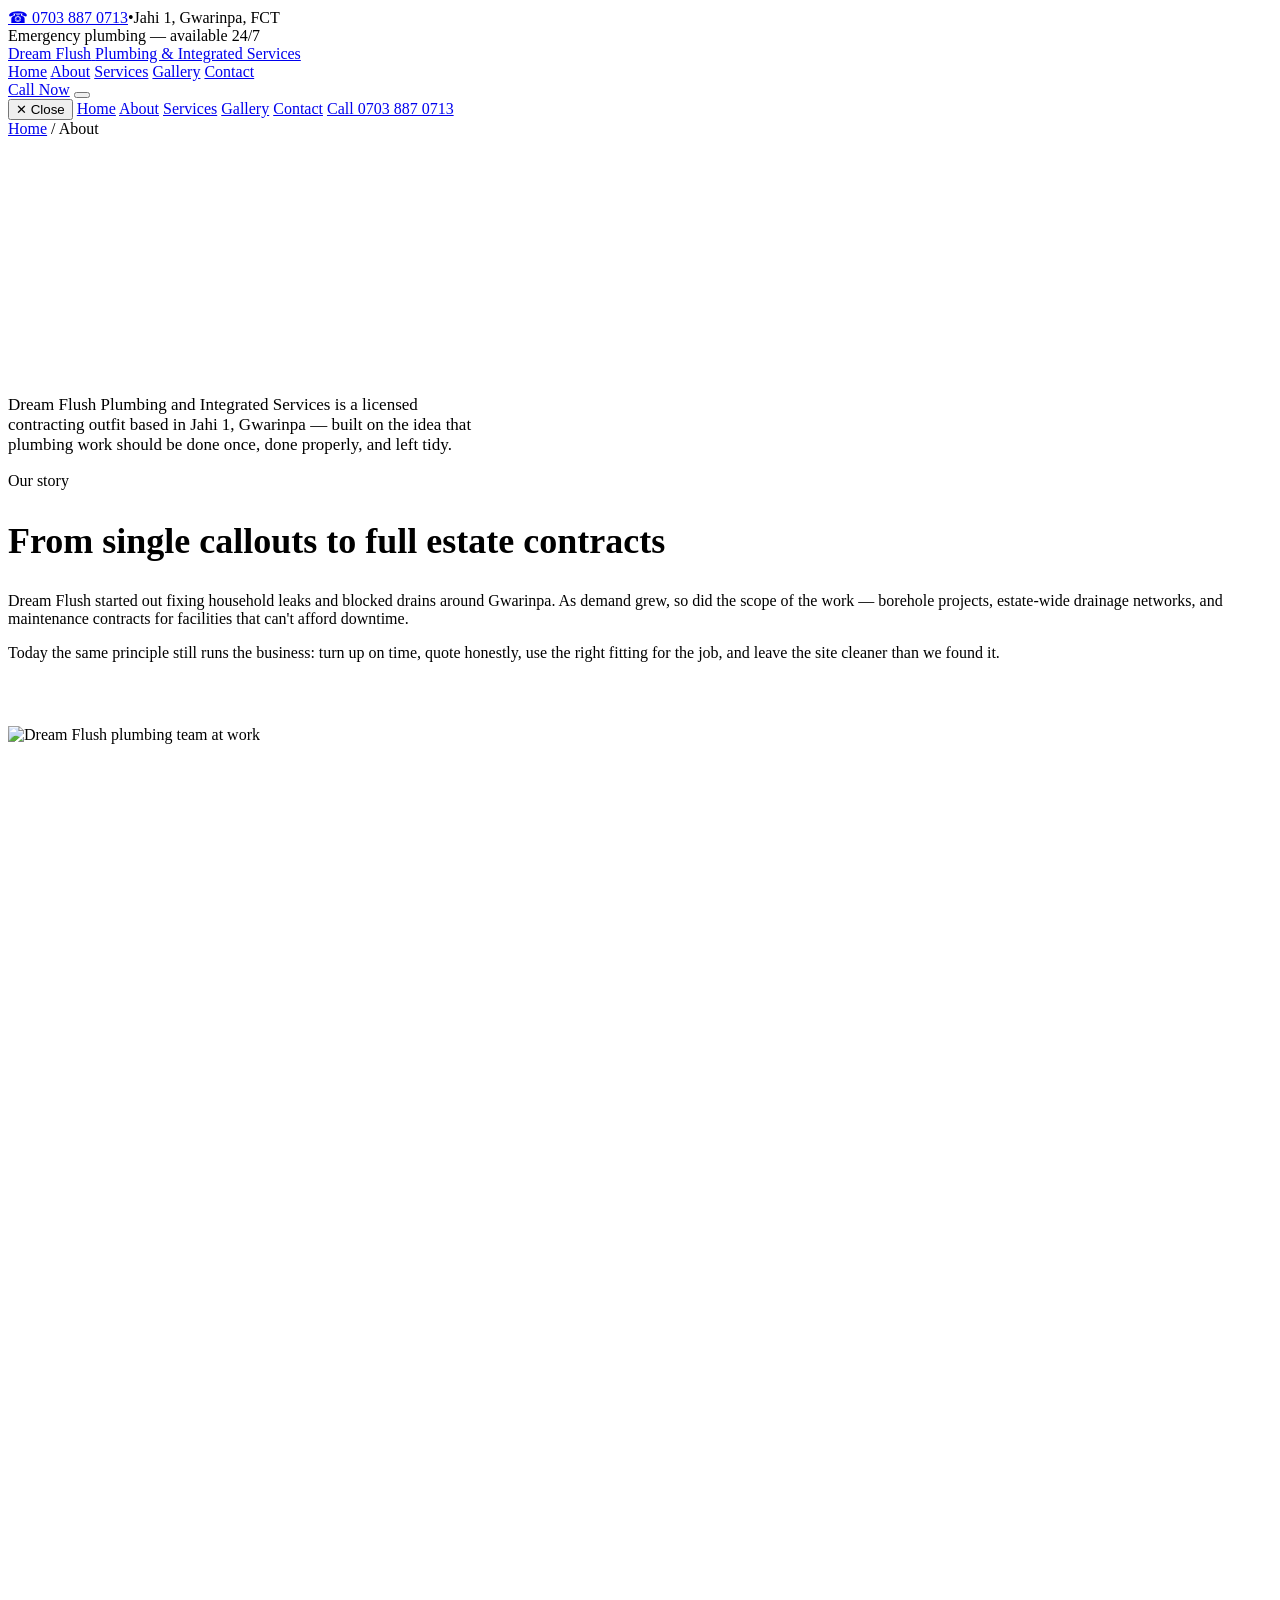
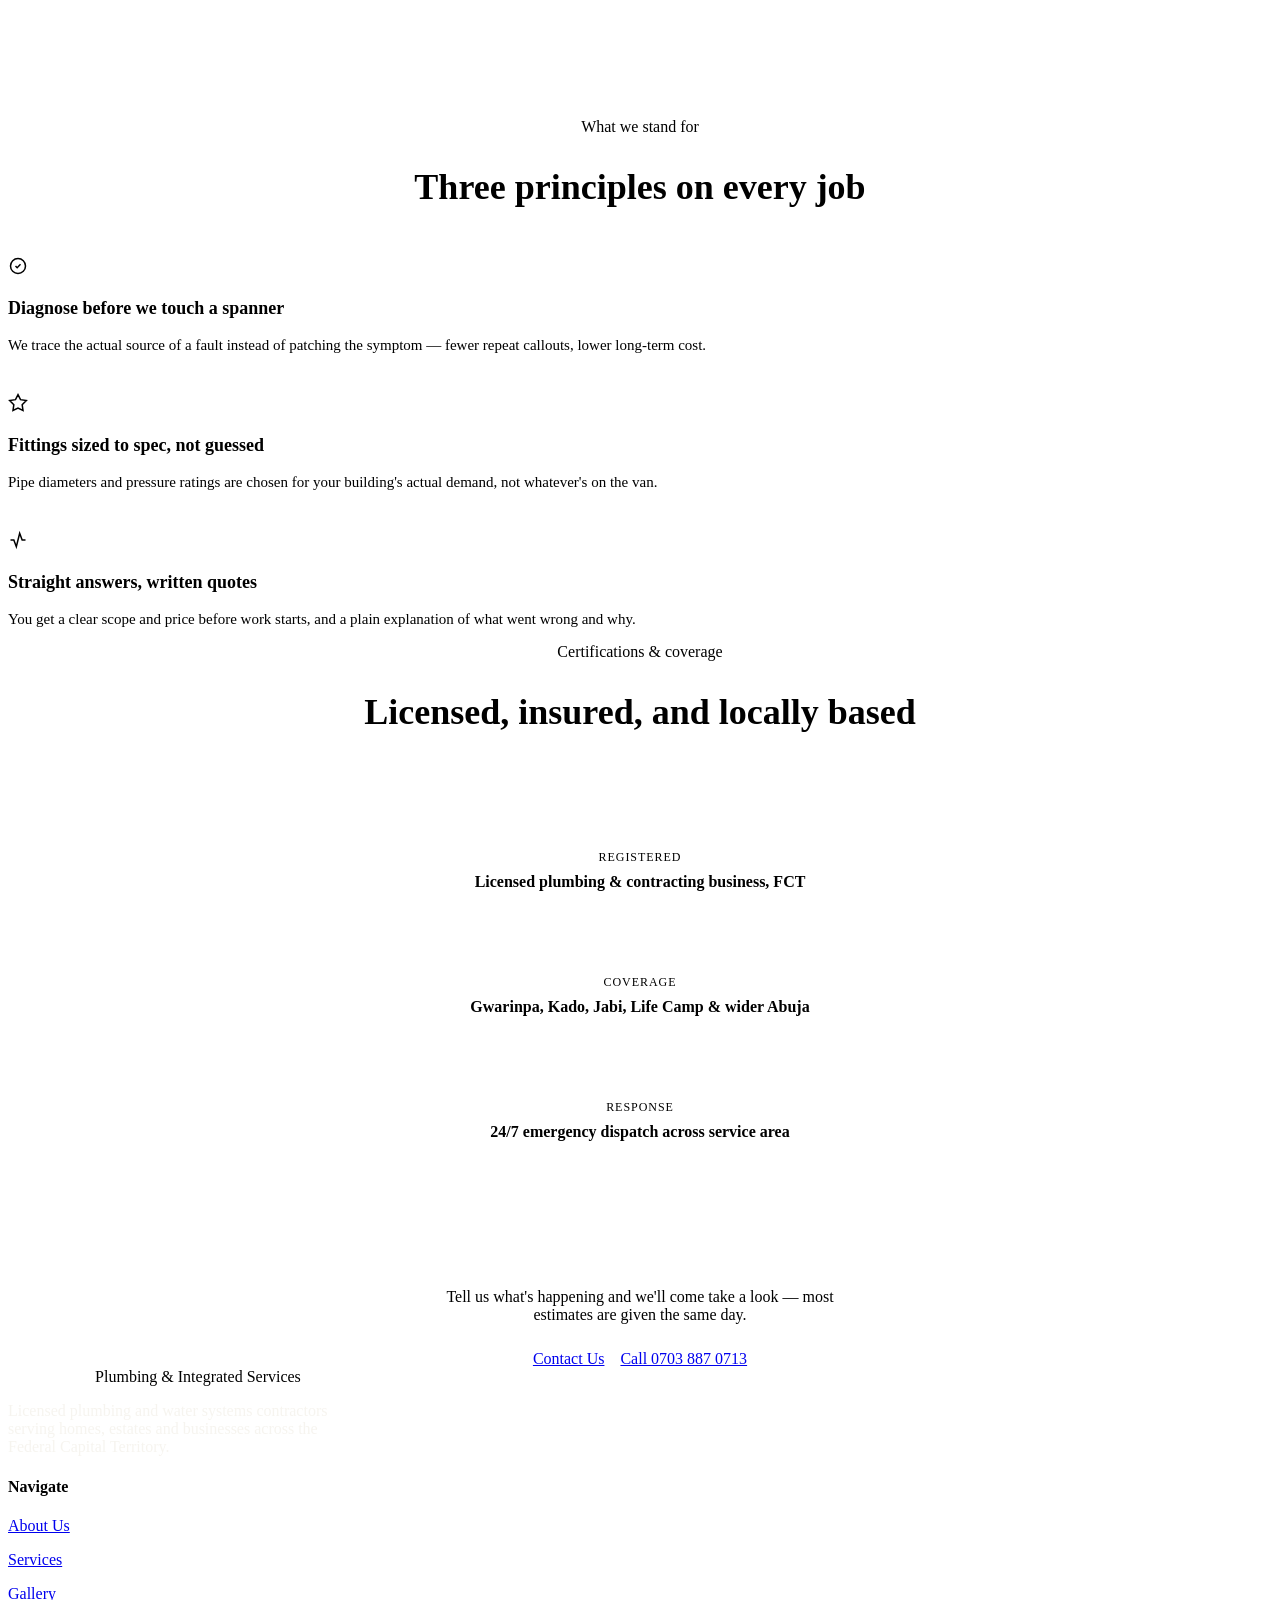
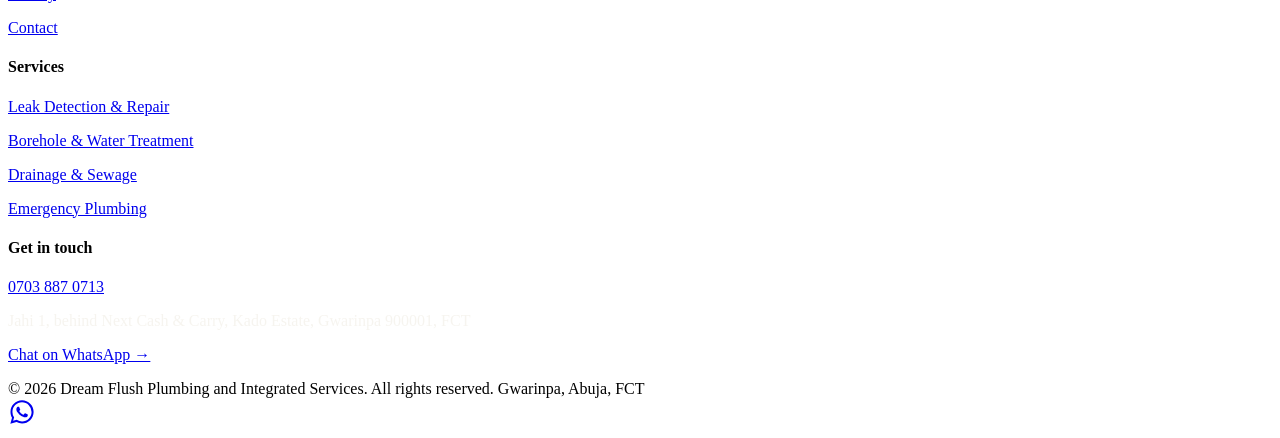
==== about.html @ ec83de67 "Create about.html" ====
<!DOCTYPE html>
<html lang="en">
<head>
<meta charset="UTF-8">
<meta name="viewport" content="width=device-width, initial-scale=1.0">
<title>About Us | Dream Flush Plumbing &amp; Integrated Services</title>
<meta name="description" content="Meet Dream Flush Plumbing and Integrated Services — licensed plumbing contractors based in Gwarinpa, Abuja, serving homes and estates across the FCT.">
<link rel="stylesheet" href="styles.css">
</head>
<body>

<header class="site">
  <div class="topstrip">
    <div class="wrap">
      <div><a href="tel:+2347038870713">☎ 0703 887 0713</a><span class="dot">•</span>Jahi 1, Gwarinpa, FCT</div>
      <div>Emergency plumbing — available 24/7</div>
    </div>
  </div>
  <nav class="main wrap">
    <a href="index.html" class="logo">
      <span class="name">Dream Flush</span>
      <span class="tag">Plumbing &amp; Integrated Services</span>
    </a>
    <div class="nav-links">
      <a href="index.html">Home</a>
      <a href="about.html" class="active">About</a>
      <a href="services.html">Services</a>
      <a href="gallery.html">Gallery</a>
      <a href="contact.html">Contact</a>
    </div>
    <a href="tel:+2347038870713" class="nav-cta">Call Now</a>
    <button class="hamburger" aria-label="Open menu"><span></span><span></span><span></span></button>
  </nav>
</header>

<div class="mobile-menu">
  <button class="close" aria-label="Close menu">✕ Close</button>
  <a href="index.html">Home</a>
  <a href="about.html">About</a>
  <a href="services.html">Services</a>
  <a href="gallery.html">Gallery</a>
  <a href="contact.html">Contact</a>
  <a href="tel:+2347038870713" class="btn btn-copper m-cta">Call 0703 887 0713</a>
</div>

<section class="page-head hero-dark">
  <div class="wrap">
    <div class="crumb"><a href="index.html">Home</a> / About</div>
    <h1 style="color:#fff; font-size:clamp(32px,5vw,50px); max-width:14ch;">The team behind Abuja's pipework</h1>
    <p style="color:var(--aqua-soft); max-width:56ch; font-size:17px; margin-top:12px;">
      Dream Flush Plumbing and Integrated Services is a licensed contracting outfit based in Jahi 1, Gwarinpa —
      built on the idea that plumbing work should be done once, done properly, and left tidy.
    </p>
  </div>
</section>

<section>
  <div class="wrap" style="display:grid; grid-template-columns:1fr; gap:48px; align-items:center;" >
    <style>.about-grid{grid-template-columns:1fr;} @media(min-width:900px){.about-grid{grid-template-columns:1fr 1fr;}}</style>
    <div class="about-grid" style="display:grid; gap:48px; align-items:center; grid-template-columns:1fr;">
      <div class="reveal">
        <div class="eyebrow">Our story</div>
        <h2 style="font-size:clamp(26px,4vw,36px);">From single callouts to full estate contracts</h2>
        <p style="color:var(--ink-soft);">Dream Flush started out fixing household leaks and blocked drains around Gwarinpa.
        As demand grew, so did the scope of the work — borehole projects, estate-wide drainage networks, and
        maintenance contracts for facilities that can't afford downtime.</p>
        <p style="color:var(--ink-soft);">Today the same principle still runs the business: turn up on time, quote honestly,
        use the right fitting for the job, and leave the site cleaner than we found it.</p>
      </div>
      <div class="gal-item reveal" style="aspect-ratio:4/3;">
        <img src="https://lh3.googleusercontent.com/gps-cs-s/APNQkAG44va2qsGjcH2vgxq_5ytP1JYHjE6SXFsL4aalk06mxyE47n9PB74376HYFMXALNdfs6HNCD58x3zQw6YOANW-cEYSKlXuD3-8Rk4hkGkesgUd8Yf0NPgBc46s3ewh7zDdNL8=w500-h500-n-k-no-nu" alt="Dream Flush plumbing team at work" loading="lazy">
      </div>
    </div>
  </div>
</section>

<section style="background:var(--paper-dim); border-top:1px solid var(--line); border-bottom:1px solid var(--line);">
  <div class="wrap">
    <div class="joint-connector" aria-hidden="true">
      <svg width="2" height="40" viewBox="0 0 2 40"><line x1="1" y1="0" x2="1" y2="40" style="stroke:var(--copper); stroke-width:2; stroke-dasharray:1 7;" stroke-linecap="round"/></svg>
      <span class="joint-node"></span>
    </div>
    <div class="reveal" style="text-align:center; max-width:640px; margin:0 auto 48px auto;">
      <div class="eyebrow" style="justify-content:center;">What we stand for</div>
      <h2 style="font-size:clamp(26px,4vw,36px);">Three principles on every job</h2>
    </div>
    <div style="display:grid; grid-template-columns:1fr; gap:24px;" class="mission-grid">
      <style>.mission-grid{grid-template-columns:1fr;} @media(min-width:768px){.mission-grid{grid-template-columns:repeat(3,1fr);}}</style>
      <div class="card reveal">
        <div class="service-icon"><svg width="20" height="20" viewBox="0 0 24 24" fill="none" stroke="currentColor" stroke-width="1.8"><path d="M9 12l2 2 4-4"/><circle cx="12" cy="12" r="9"/></svg></div>
        <h3 style="font-size:18px;">Diagnose before we touch a spanner</h3>
        <p style="color:var(--ink-soft); font-size:15px;">We trace the actual source of a fault instead of patching the symptom — fewer repeat callouts, lower long-term cost.</p>
      </div>
      <div class="card reveal">
        <div class="service-icon"><svg width="20" height="20" viewBox="0 0 24 24" fill="none" stroke="currentColor" stroke-width="1.8"><path d="M12 2l3 6 7 1-5 5 1 7-6-3-6 3 1-7-5-5 7-1z"/></svg></div>
        <h3 style="font-size:18px;">Fittings sized to spec, not guessed</h3>
        <p style="color:var(--ink-soft); font-size:15px;">Pipe diameters and pressure ratings are chosen for your building's actual demand, not whatever's on the van.</p>
      </div>
      <div class="card reveal">
        <div class="service-icon"><svg width="20" height="20" viewBox="0 0 24 24" fill="none" stroke="currentColor" stroke-width="1.8"><path d="M3 12h4l3 8 4-16 3 8h4"/></svg></div>
        <h3 style="font-size:18px;">Straight answers, written quotes</h3>
        <p style="color:var(--ink-soft); font-size:15px;">You get a clear scope and price before work starts, and a plain explanation of what went wrong and why.</p>
      </div>
    </div>
  </div>
</section>

<section>
  <div class="wrap" style="display:grid; grid-template-columns:1fr; gap:24px;" >
    <div class="reveal" style="text-align:center; max-width:640px; margin:0 auto 40px auto;">
      <div class="eyebrow" style="justify-content:center;">Certifications &amp; coverage</div>
      <h2 style="font-size:clamp(26px,4vw,36px);">Licensed, insured, and locally based</h2>
    </div>
    <div style="display:grid; grid-template-columns:1fr; gap:20px;" class="cert-grid">
      <style>.cert-grid{grid-template-columns:1fr;} @media(min-width:768px){.cert-grid{grid-template-columns:repeat(3,1fr);}}</style>
      <div class="reveal" style="text-align:center; padding:24px; border:1px solid var(--line); border-radius:var(--radius);">
        <div class="mono" style="color:var(--copper); font-size:12px; letter-spacing:.08em; text-transform:uppercase;">Registered</div>
        <p style="margin-top:8px; font-weight:600;">Licensed plumbing &amp; contracting business, FCT</p>
      </div>
      <div class="reveal" style="text-align:center; padding:24px; border:1px solid var(--line); border-radius:var(--radius);">
        <div class="mono" style="color:var(--copper); font-size:12px; letter-spacing:.08em; text-transform:uppercase;">Coverage</div>
        <p style="margin-top:8px; font-weight:600;">Gwarinpa, Kado, Jabi, Life Camp &amp; wider Abuja</p>
      </div>
      <div class="reveal" style="text-align:center; padding:24px; border:1px solid var(--line); border-radius:var(--radius);">
        <div class="mono" style="color:var(--copper); font-size:12px; letter-spacing:.08em; text-transform:uppercase;">Response</div>
        <p style="margin-top:8px; font-weight:600;">24/7 emergency dispatch across service area</p>
      </div>
    </div>
  </div>
</section>

<section class="hero-dark">
  <div class="wrap" style="position:relative; z-index:1; text-align:center;">
    <div class="reveal">
      <h2 style="color:#fff; font-size:clamp(26px,4vw,38px);">Have a project in mind?</h2>
      <p style="color:var(--aqua-soft); max-width:52ch; margin:0 auto;">Tell us what's happening and we'll come take a look — most estimates are given the same day.</p>
      <div style="display:flex; gap:16px; justify-content:center; flex-wrap:wrap; margin-top:26px;">
        <a href="contact.html" class="btn btn-copper">Contact Us</a>
        <a href="tel:+2347038870713" class="btn btn-outline">Call 0703 887 0713</a>
      </div>
    </div>
  </div>
</section>

<footer class="site">
  <div class="wrap">
    <div class="foot-grid">
      <div>
        <div class="logo" style="margin-bottom:16px;">
          <span class="name" style="color:#fff;">Dream Flush</span>
          <span class="tag">Plumbing &amp; Integrated Services</span>
        </div>
        <p style="color:rgba(242,240,232,.7); max-width:320px;">Licensed plumbing and water systems contractors serving homes, estates and businesses across the Federal Capital Territory.</p>
      </div>
      <div>
        <h4>Navigate</h4>
        <p><a href="about.html">About Us</a></p>
        <p><a href="services.html">Services</a></p>
        <p><a href="gallery.html">Gallery</a></p>
        <p><a href="contact.html">Contact</a></p>
      </div>
      <div>
        <h4>Services</h4>
        <p><a href="services.html">Leak Detection &amp; Repair</a></p>
        <p><a href="services.html">Borehole &amp; Water Treatment</a></p>
        <p><a href="services.html">Drainage &amp; Sewage</a></p>
        <p><a href="services.html">Emergency Plumbing</a></p>
      </div>
      <div>
        <h4>Get in touch</h4>
        <p><a href="tel:+2347038870713">0703 887 0713</a></p>
        <p style="color:rgba(242,240,232,.7);">Jahi 1, behind Next Cash &amp; Carry, Kado Estate, Gwarinpa 900001, FCT</p>
        <p><a href="https://wa.me/2347038870713" target="_blank" rel="noopener">Chat on WhatsApp →</a></p>
      </div>
    </div>
    <div class="foot-bottom">
      <span>© 2026 Dream Flush Plumbing and Integrated Services. All rights reserved.</span>
      <span>Gwarinpa, Abuja, FCT</span>
    </div>
  </div>
</footer>

<a href="https://wa.me/2347038870713" class="wa-float" target="_blank" rel="noopener" aria-label="Chat on WhatsApp">
  <svg width="28" height="28" viewBox="0 0 24 24" fill="currentColor"><path d="M12.04 2C6.58 2 2.13 6.45 2.13 11.91c0 1.75.46 3.45 1.32 4.95L2 22l5.28-1.38a9.9 9.9 0 004.76 1.21h.01c5.46 0 9.9-4.45 9.9-9.91C21.96 6.45 17.5 2 12.04 2zm0 18.06h-.01a8.2 8.2 0 01-4.18-1.14l-.3-.18-3.12.82.83-3.04-.2-.31a8.16 8.16 0 01-1.26-4.3c0-4.51 3.68-8.19 8.2-8.19 2.19 0 4.25.85 5.8 2.4a8.13 8.13 0 012.4 5.8c0 4.51-3.68 8.14-8.16 8.14zm4.48-6.12c-.24-.12-1.45-.72-1.67-.8-.22-.08-.39-.12-.55.12-.16.24-.63.8-.78.96-.14.16-.29.18-.53.06-.24-.12-1.02-.38-1.94-1.2-.72-.64-1.2-1.43-1.34-1.67-.14-.24-.02-.37.11-.49.11-.11.24-.29.36-.43.12-.14.16-.24.24-.4.08-.16.04-.3-.02-.42-.06-.12-.55-1.32-.75-1.8-.2-.48-.4-.42-.55-.42-.14 0-.3-.02-.46-.02s-.42.06-.64.3c-.22.24-.85.83-.85 2.02 0 1.19.87 2.34.99 2.5.12.16 1.71 2.61 4.14 3.66.58.25 1.03.4 1.38.51.58.18 1.11.16 1.53.1.47-.07 1.45-.59 1.65-1.16.2-.57.2-1.06.14-1.16-.06-.1-.22-.16-.46-.28z"/></svg>
</a>

<script src="script.js"></script>
</body>
</html>
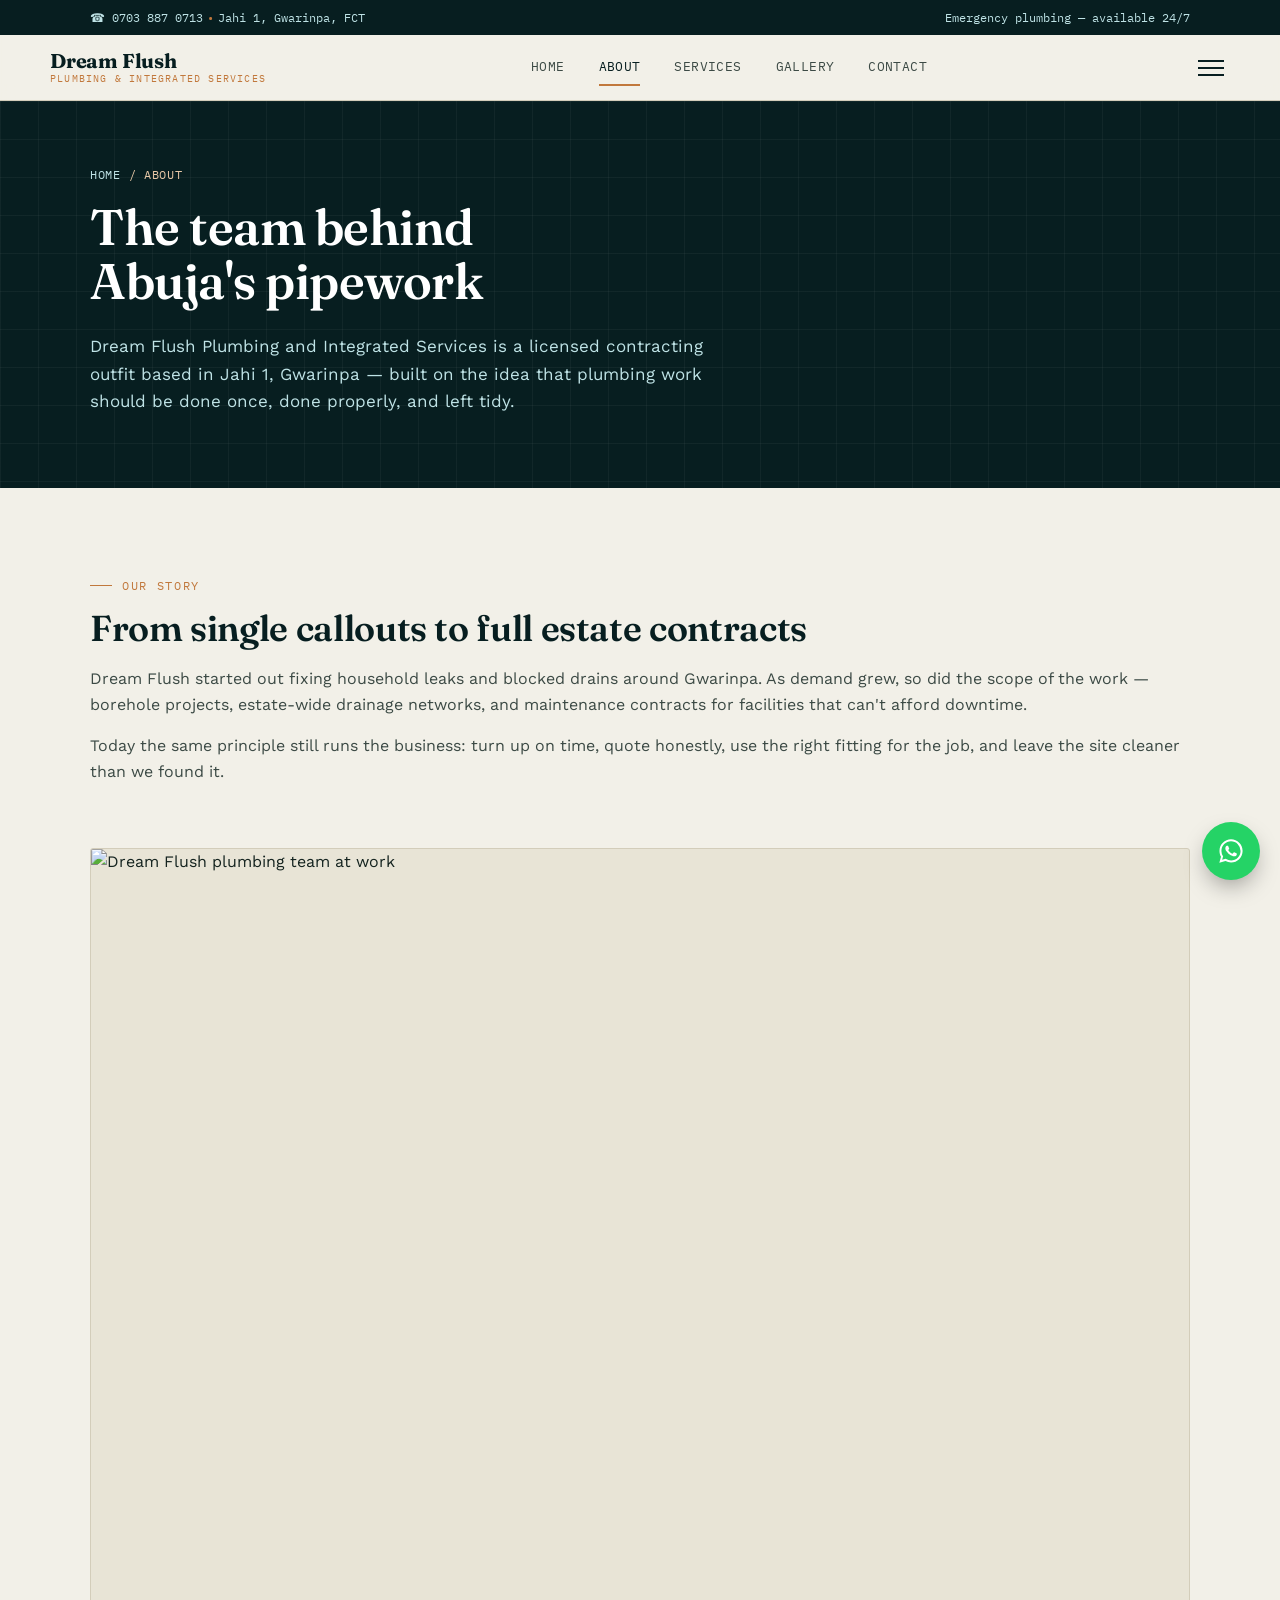
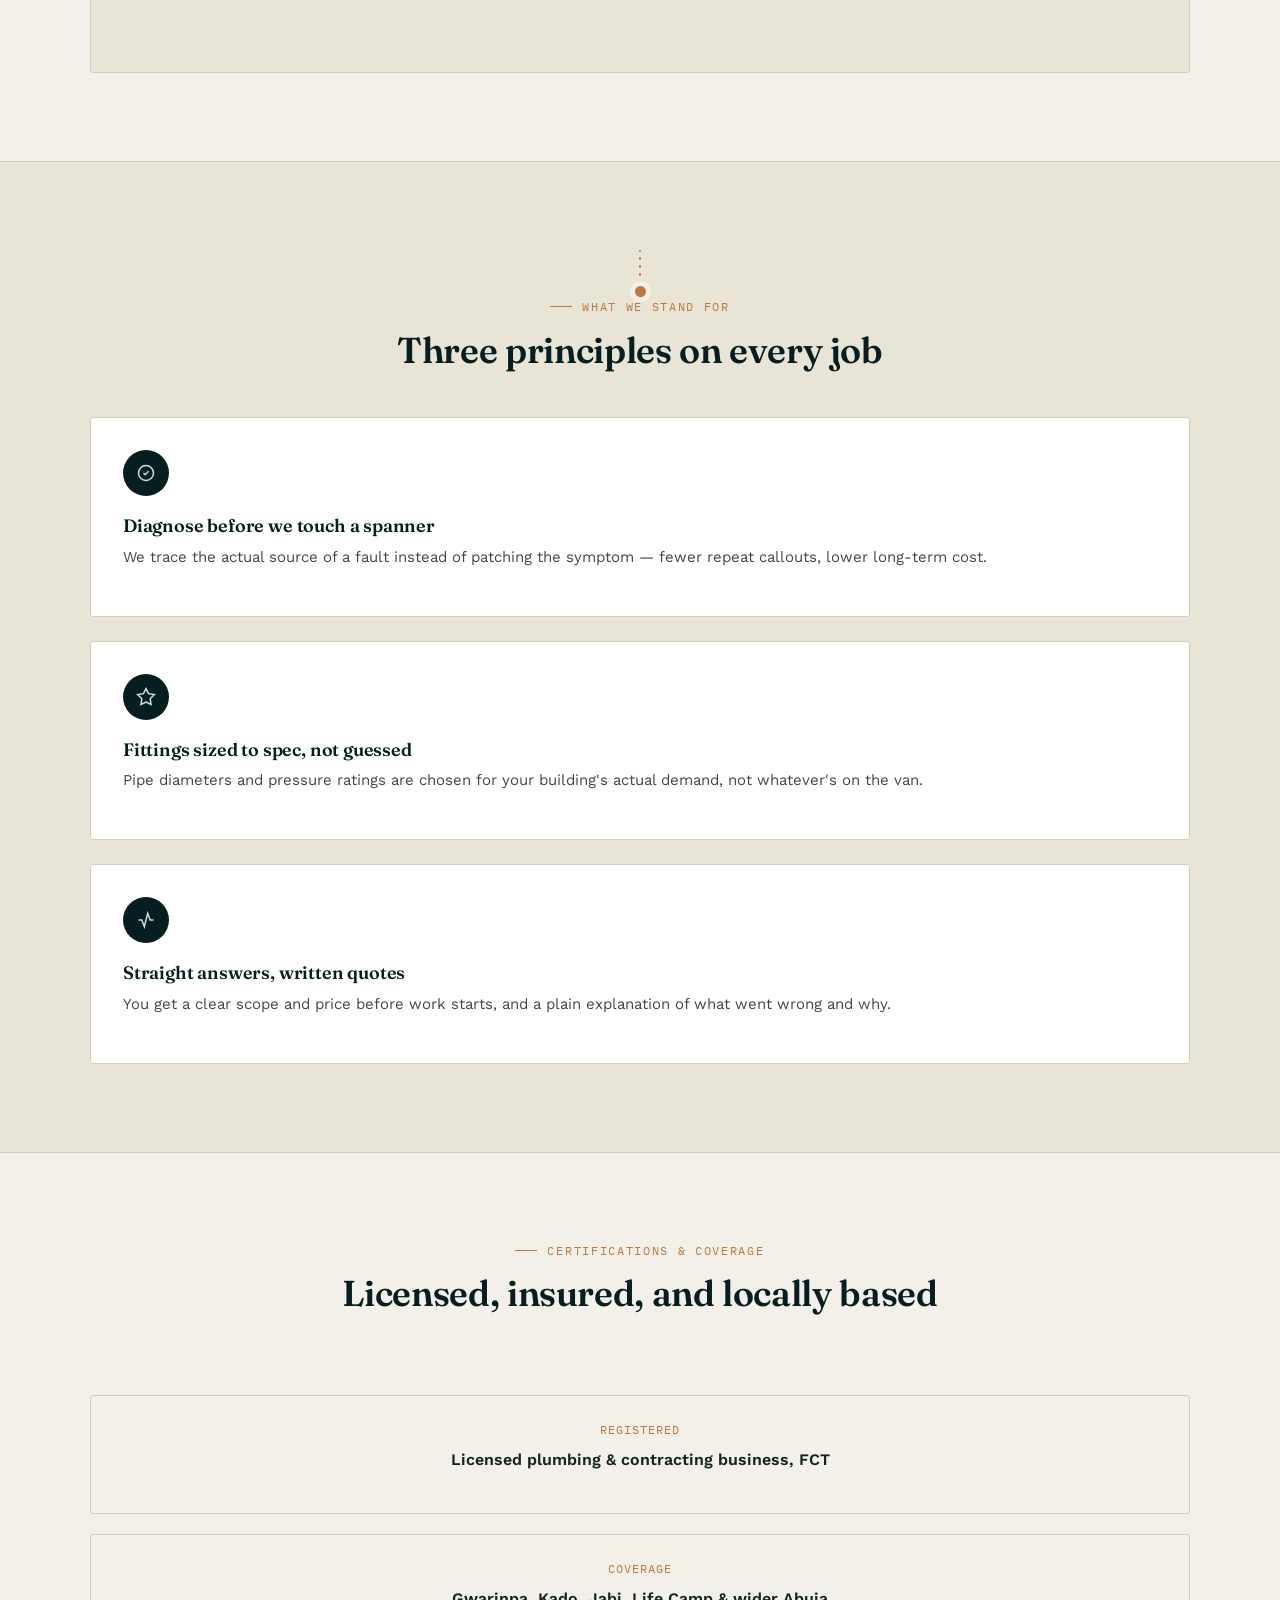
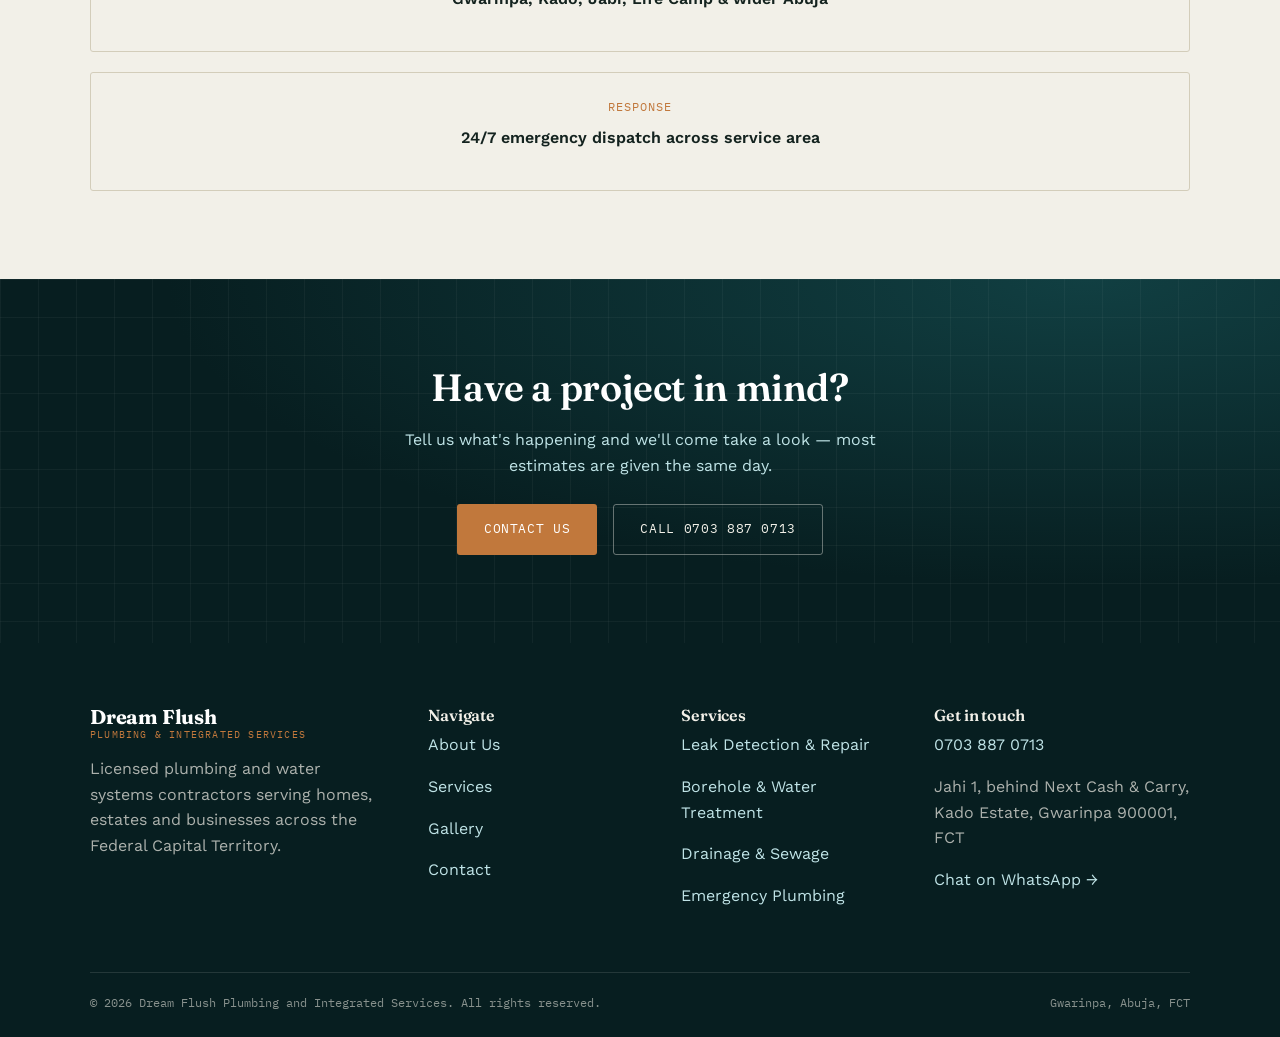
==== commit fe7ff89c: "Update about.html" ====
--- a/about.html
+++ b/about.html
@@ -5,7 +5,325 @@
 <meta name="viewport" content="width=device-width, initial-scale=1.0">
 <title>About Us | Dream Flush Plumbing &amp; Integrated Services</title>
 <meta name="description" content="Meet Dream Flush Plumbing and Integrated Services — licensed plumbing contractors based in Gwarinpa, Abuja, serving homes and estates across the FCT.">
-<link rel="stylesheet" href="styles.css">
+<style>
+/* ============================================================
+   DREAM FLUSH — design tokens
+   ============================================================ */
+@import url('https://fonts.googleapis.com/css2?family=Fraunces:opsz,wght@9..144,400;9..144,500;9..144,600;9..144,700&family=Work+Sans:wght@400;500;600;700&family=IBM+Plex+Mono:wght@400;500&display=swap');
+
+:root{
+  --ink:        #14231F;
+  --ink-soft:   #3C4A45;
+  --paper:      #F2F0E8;
+  --paper-dim:  #E8E4D6;
+  --navy:       #0E3A3D;
+  --navy-deep:  #071E20;
+  --aqua:       #2FADBE;
+  --aqua-soft:  #BFE3E6;
+  --copper:     #C1783C;
+  --copper-dim: #E8C9A8;
+  --line:       #D3CDBA;
+  --radius:     3px;
+  --shadow:     0 12px 30px -14px rgba(7,30,32,0.35);
+}
+
+*{box-sizing:border-box;}
+html{scroll-behavior:smooth;}
+body{
+  margin:0;
+  background:var(--paper);
+  color:var(--ink);
+  font-family:'Work Sans', sans-serif;
+  font-size:16px;
+  line-height:1.6;
+  -webkit-font-smoothing:antialiased;
+}
+h1,h2,h3,h4{
+  font-family:'Fraunces', serif;
+  font-weight:600;
+  line-height:1.08;
+  margin:0 0 .5em 0;
+  color:var(--navy-deep);
+  letter-spacing:-0.01em;
+}
+p{margin:0 0 1em 0;}
+a{color:inherit; text-decoration:none;}
+img{max-width:100%; display:block;}
+.mono{font-family:'IBM Plex Mono', monospace;}
+
+.wrap{max-width:1180px; margin:0 auto; padding:0 24px;}
+@media(min-width:768px){.wrap{padding:0 40px;}}
+
+.eyebrow{
+  font-family:'IBM Plex Mono', monospace;
+  font-size:12px;
+  letter-spacing:.14em;
+  text-transform:uppercase;
+  color:var(--copper);
+  display:flex;
+  align-items:center;
+  gap:10px;
+  margin-bottom:14px;
+}
+.eyebrow::before{
+  content:'';
+  width:22px;height:1px;background:var(--copper);
+  display:inline-block;
+}
+.spec-tag{
+  font-family:'IBM Plex Mono', monospace;
+  font-size:11px;
+  letter-spacing:.04em;
+  color:var(--navy);
+  background:var(--aqua-soft);
+  border:1px solid var(--aqua);
+  padding:3px 8px;
+  border-radius:2px;
+  white-space:nowrap;
+}
+
+/* ---------- buttons ---------- */
+.btn{
+  display:inline-flex; align-items:center; gap:10px;
+  font-family:'IBM Plex Mono', monospace;
+  font-size:13px; letter-spacing:.05em; text-transform:uppercase;
+  padding:14px 26px;
+  border-radius:var(--radius);
+  border:1px solid transparent;
+  cursor:pointer;
+  transition:transform .18s ease, box-shadow .18s ease, background .18s ease, color .18s ease;
+}
+.btn-copper{ background:var(--copper); color:#fff; }
+.btn-copper:hover{ transform:translateY(-2px); box-shadow:var(--shadow); background:#A9662D; }
+.btn-outline{ background:transparent; color:var(--paper); border-color:rgba(242,240,232,.4); }
+.btn-outline:hover{ border-color:var(--paper); background:rgba(242,240,232,.08); }
+.btn-outline-dark{ background:transparent; color:var(--navy-deep); border-color:var(--navy-deep); }
+.btn-outline-dark:hover{ background:var(--navy-deep); color:var(--paper); }
+
+/* ---------- top strip ---------- */
+.topstrip{
+  background:var(--navy-deep);
+  color:var(--aqua-soft);
+  font-family:'IBM Plex Mono', monospace;
+  font-size:12px;
+  padding:8px 0;
+}
+.topstrip .wrap{display:flex; justify-content:space-between; align-items:center; gap:16px; flex-wrap:wrap;}
+.topstrip a{color:var(--aqua-soft); transition:color .15s;}
+.topstrip a:hover{color:#fff;}
+.topstrip .dot{color:var(--copper); margin:0 4px;}
+
+/* ---------- nav ---------- */
+header.site{
+  position:sticky; top:0; z-index:50;
+  background:rgba(242,240,232,.92);
+  backdrop-filter:blur(8px);
+  border-bottom:1px solid var(--line);
+}
+nav.main{
+  display:flex; align-items:center; justify-content:space-between;
+  padding:16px 0;
+}
+.logo{
+  display:flex; flex-direction:column; line-height:1;
+}
+.logo .name{
+  font-family:'Fraunces', serif; font-weight:700; font-size:20px; color:var(--navy-deep);
+  letter-spacing:-0.01em;
+}
+.logo .tag{
+  font-family:'IBM Plex Mono', monospace; font-size:10px; letter-spacing:.12em;
+  color:var(--copper); text-transform:uppercase; margin-top:3px;
+}
+.nav-links{
+  display:none; gap:34px; align-items:center;
+  font-family:'IBM Plex Mono', monospace; font-size:13px; letter-spacing:.03em; text-transform:uppercase;
+}
+.nav-links a{ position:relative; color:var(--ink-soft); padding:4px 0; }
+.nav-links a:hover, .nav-links a.active{ color:var(--navy-deep); }
+.nav-links a.active::after{
+  content:''; position:absolute; left:0; right:0; bottom:-4px; height:2px; background:var(--copper);
+}
+@media(min-width:900px){ .nav-links{display:flex;} .nav-cta{display:inline-flex;} .hamburger{display:none;} }
+
+.nav-cta{
+  display:none;
+  font-family:'IBM Plex Mono', monospace; font-size:12px; letter-spacing:.05em; text-transform:uppercase;
+  background:var(--navy-deep); color:#fff; padding:11px 20px; border-radius:var(--radius);
+}
+.nav-cta:hover{ background:var(--copper); }
+
+.hamburger{
+  display:flex; flex-direction:column; gap:5px; background:none; border:none; cursor:pointer; padding:6px;
+}
+.hamburger span{width:26px; height:2px; background:var(--navy-deep); display:block; transition:all .25s ease;}
+.hamburger.open span:nth-child(1){transform:translateY(7px) rotate(45deg);}
+.hamburger.open span:nth-child(2){opacity:0;}
+.hamburger.open span:nth-child(3){transform:translateY(-7px) rotate(-45deg);}
+
+.mobile-menu{
+  position:fixed; inset:0; top:0; background:var(--navy-deep); z-index:60;
+  display:flex; flex-direction:column; justify-content:center; align-items:flex-start;
+  padding:40px; gap:0;
+  transform:translateY(-100%); transition:transform .35s cubic-bezier(.65,0,.35,1);
+}
+.mobile-menu.open{ transform:translateY(0); }
+.mobile-menu a{
+  font-family:'Fraunces', serif; font-size:34px; color:var(--paper); padding:14px 0;
+  border-bottom:1px solid rgba(242,240,232,.12); width:100%;
+}
+.mobile-menu .close{
+  position:absolute; top:20px; right:24px; background:none; border:none; color:var(--paper);
+  font-size:28px; cursor:pointer; font-family:'IBM Plex Mono', monospace;
+}
+.mobile-menu .m-cta{
+  margin-top:24px;
+}
+
+/* ---------- hero pattern ---------- */
+.hero-dark{
+  background:radial-gradient(120% 140% at 85% 0%, #113F42 0%, var(--navy-deep) 60%);
+  color:var(--paper);
+  position:relative;
+  overflow:hidden;
+}
+.hero-dark::after{
+  content:'';
+  position:absolute; inset:0;
+  background-image:
+    linear-gradient(rgba(242,240,232,.045) 1px, transparent 1px),
+    linear-gradient(90deg, rgba(242,240,232,.045) 1px, transparent 1px);
+  background-size:38px 38px;
+  pointer-events:none;
+}
+
+/* ---------- pipe route signature ---------- */
+.pipe-route{
+  position:relative;
+}
+.pipe-route svg{
+  position:absolute; left:50%; top:0; transform:translateX(-50%);
+  height:100%; width:auto; z-index:0; opacity:.9;
+}
+.pipe-joint{
+  position:relative; z-index:1;
+}
+.pipe-joint .node{
+  width:13px; height:13px; border-radius:50%; background:var(--copper);
+  border:3px solid var(--paper); box-shadow:0 0 0 1px var(--copper);
+  margin:0 auto 18px auto;
+}
+.joint-connector{ display:flex; flex-direction:column; align-items:center; margin:0 auto; width:fit-content; }
+.joint-node{
+  width:11px; height:11px; border-radius:50%; background:var(--copper);
+  margin-top:-4px; box-shadow:0 0 0 5px var(--paper);
+}
+
+/* ---------- section rhythm ---------- */
+section{ padding:88px 0; }
+.section-tight{ padding:56px 0; }
+.divider{ height:1px; background:var(--line); border:none; }
+
+/* ---------- cards ---------- */
+.card{
+  background:#fff; border:1px solid var(--line); border-radius:var(--radius);
+  padding:32px; transition:transform .2s ease, box-shadow .2s ease, border-color .2s ease;
+}
+.card:hover{ transform:translateY(-4px); box-shadow:var(--shadow); border-color:var(--aqua); }
+
+.service-icon{
+  width:46px; height:46px; border-radius:50%;
+  background:var(--navy-deep); color:var(--aqua-soft);
+  display:flex; align-items:center; justify-content:center;
+  margin-bottom:20px;
+}
+
+/* ---------- reveal on scroll ---------- */
+.reveal{ opacity:0; transform:translateY(22px); transition:opacity .7s ease, transform .7s ease; }
+.reveal.in{ opacity:1; transform:translateY(0); }
+
+/* ---------- footer ---------- */
+footer.site{
+  background:var(--navy-deep); color:var(--paper); padding:64px 0 24px 0;
+}
+footer.site h4{ color:var(--paper); font-size:16px; }
+footer.site a{ color:var(--aqua-soft); }
+footer.site a:hover{ color:#fff; }
+.foot-grid{
+  display:grid; grid-template-columns:1fr; gap:40px;
+}
+@media(min-width:800px){ .foot-grid{grid-template-columns:1.4fr 1fr 1fr 1.2fr;} }
+.foot-bottom{
+  margin-top:48px; padding-top:20px; border-top:1px solid rgba(242,240,232,.12);
+  font-family:'IBM Plex Mono', monospace; font-size:12px; color:rgba(242,240,232,.55);
+  display:flex; justify-content:space-between; flex-wrap:wrap; gap:10px;
+}
+
+/* ---------- whatsapp float ---------- */
+.wa-float{
+  position:fixed; right:20px; bottom:20px; z-index:70;
+  width:58px; height:58px; border-radius:50%;
+  background:#25D366; color:#fff;
+  display:flex; align-items:center; justify-content:center;
+  box-shadow:0 10px 24px -6px rgba(0,0,0,.4);
+  animation:wa-pulse 2.6s infinite;
+}
+.wa-float:hover{ transform:scale(1.06); }
+@keyframes wa-pulse{
+  0%{ box-shadow:0 0 0 0 rgba(37,211,102,.5), 0 10px 24px -6px rgba(0,0,0,.4);}
+  70%{ box-shadow:0 0 0 14px rgba(37,211,102,0), 0 10px 24px -6px rgba(0,0,0,.4);}
+  100%{ box-shadow:0 0 0 0 rgba(37,211,102,0), 0 10px 24px -6px rgba(0,0,0,.4);}
+}
+
+/* ---------- page header (inner pages) ---------- */
+.page-head{
+  background:var(--navy-deep); color:var(--paper); padding:64px 0 56px 0;
+  position:relative; overflow:hidden;
+}
+.page-head .wrap{ position:relative; z-index:1; }
+.crumb{
+  font-family:'IBM Plex Mono', monospace; font-size:12px; letter-spacing:.06em; text-transform:uppercase;
+  color:var(--copper-dim); margin-bottom:16px;
+}
+.crumb a{ color:var(--aqua-soft); } .crumb a:hover{ color:#fff; }
+
+/* ---------- gallery ---------- */
+.gal-item{
+  position:relative; overflow:hidden; border-radius:var(--radius);
+  border:1px solid var(--line);
+  background:var(--paper-dim);
+}
+.gal-item img{ width:100%; height:100%; object-fit:cover; transition:transform .5s ease; display:block; }
+.gal-item:hover img{ transform:scale(1.06); }
+.gal-cap{
+  position:absolute; left:0; right:0; bottom:0; padding:14px 16px;
+  background:linear-gradient(to top, rgba(7,30,32,.85), transparent);
+  color:#fff; font-family:'IBM Plex Mono', monospace; font-size:12px; letter-spacing:.03em;
+}
+
+/* ---------- forms ---------- */
+.field{ margin-bottom:20px; }
+.field label{
+  display:block; font-family:'IBM Plex Mono', monospace; font-size:12px; letter-spacing:.05em;
+  text-transform:uppercase; color:var(--navy); margin-bottom:8px;
+}
+.field input, .field textarea, .field select{
+  width:100%; padding:13px 14px; border:1px solid var(--line); border-radius:var(--radius);
+  background:#fff; font-family:'Work Sans', sans-serif; font-size:15px; color:var(--ink);
+}
+.field input:focus, .field textarea:focus, .field select:focus{
+  outline:none; border-color:var(--aqua); box-shadow:0 0 0 3px var(--aqua-soft);
+}
+.field textarea{ resize:vertical; min-height:120px; }
+
+/* focus visibility for accessibility */
+a:focus-visible, button:focus-visible{ outline:2px solid var(--copper); outline-offset:2px; }
+
+@media (prefers-reduced-motion: reduce){
+  *{ animation:none !important; transition:none !important; scroll-behavior:auto !important; }
+}
+
+</style>
 </head>
 <body>
 
@@ -184,6 +502,67 @@
   <svg width="28" height="28" viewBox="0 0 24 24" fill="currentColor"><path d="M12.04 2C6.58 2 2.13 6.45 2.13 11.91c0 1.75.46 3.45 1.32 4.95L2 22l5.28-1.38a9.9 9.9 0 004.76 1.21h.01c5.46 0 9.9-4.45 9.9-9.91C21.96 6.45 17.5 2 12.04 2zm0 18.06h-.01a8.2 8.2 0 01-4.18-1.14l-.3-.18-3.12.82.83-3.04-.2-.31a8.16 8.16 0 01-1.26-4.3c0-4.51 3.68-8.19 8.2-8.19 2.19 0 4.25.85 5.8 2.4a8.13 8.13 0 012.4 5.8c0 4.51-3.68 8.14-8.16 8.14zm4.48-6.12c-.24-.12-1.45-.72-1.67-.8-.22-.08-.39-.12-.55.12-.16.24-.63.8-.78.96-.14.16-.29.18-.53.06-.24-.12-1.02-.38-1.94-1.2-.72-.64-1.2-1.43-1.34-1.67-.14-.24-.02-.37.11-.49.11-.11.24-.29.36-.43.12-.14.16-.24.24-.4.08-.16.04-.3-.02-.42-.06-.12-.55-1.32-.75-1.8-.2-.48-.4-.42-.55-.42-.14 0-.3-.02-.46-.02s-.42.06-.64.3c-.22.24-.85.83-.85 2.02 0 1.19.87 2.34.99 2.5.12.16 1.71 2.61 4.14 3.66.58.25 1.03.4 1.38.51.58.18 1.11.16 1.53.1.47-.07 1.45-.59 1.65-1.16.2-.57.2-1.06.14-1.16-.06-.1-.22-.16-.46-.28z"/></svg>
 </a>
 
-<script src="script.js"></script>
+<script>
+// Dream Flush — shared site behaviour
+document.addEventListener('DOMContentLoaded', function () {
+
+  // Mobile menu
+  var hamburger = document.querySelector('.hamburger');
+  var mobileMenu = document.querySelector('.mobile-menu');
+  var closeBtn = document.querySelector('.mobile-menu .close');
+
+  function openMenu(){
+    hamburger.classList.add('open');
+    mobileMenu.classList.add('open');
+    document.body.style.overflow = 'hidden';
+  }
+  function closeMenu(){
+    hamburger.classList.remove('open');
+    mobileMenu.classList.remove('open');
+    document.body.style.overflow = '';
+  }
+  if (hamburger && mobileMenu) {
+    hamburger.addEventListener('click', function () {
+      mobileMenu.classList.contains('open') ? closeMenu() : openMenu();
+    });
+  }
+  if (closeBtn) closeBtn.addEventListener('click', closeMenu);
+  document.querySelectorAll('.mobile-menu a').forEach(function (a) {
+    a.addEventListener('click', closeMenu);
+  });
+
+  // Scroll reveal
+  var revealEls = document.querySelectorAll('.reveal');
+  if ('IntersectionObserver' in window) {
+    var io = new IntersectionObserver(function (entries) {
+      entries.forEach(function (entry) {
+        if (entry.isIntersecting) {
+          entry.target.classList.add('in');
+          io.unobserve(entry.target);
+        }
+      });
+    }, { threshold: 0.15 });
+    revealEls.forEach(function (el) { io.observe(el); });
+  } else {
+    revealEls.forEach(function (el) { el.classList.add('in'); });
+  }
+
+  // Simple contact form handler (static site — no backend)
+  var form = document.getElementById('contact-form');
+  if (form) {
+    form.addEventListener('submit', function (e) {
+      e.preventDefault();
+      var name = form.querySelector('#name').value.trim();
+      var msg = form.querySelector('#message').value.trim();
+      var phone = "2347038870713";
+      var text = "Hello Dream Flush, my name is " + (name || "___") +
+        ". " + (msg || "I would like to request a quote.");
+      var url = "https://wa.me/" + phone + "?text=" + encodeURIComponent(text);
+      window.open(url, "_blank");
+    });
+  }
+});
+
+</script>
 </body>
 </html>
